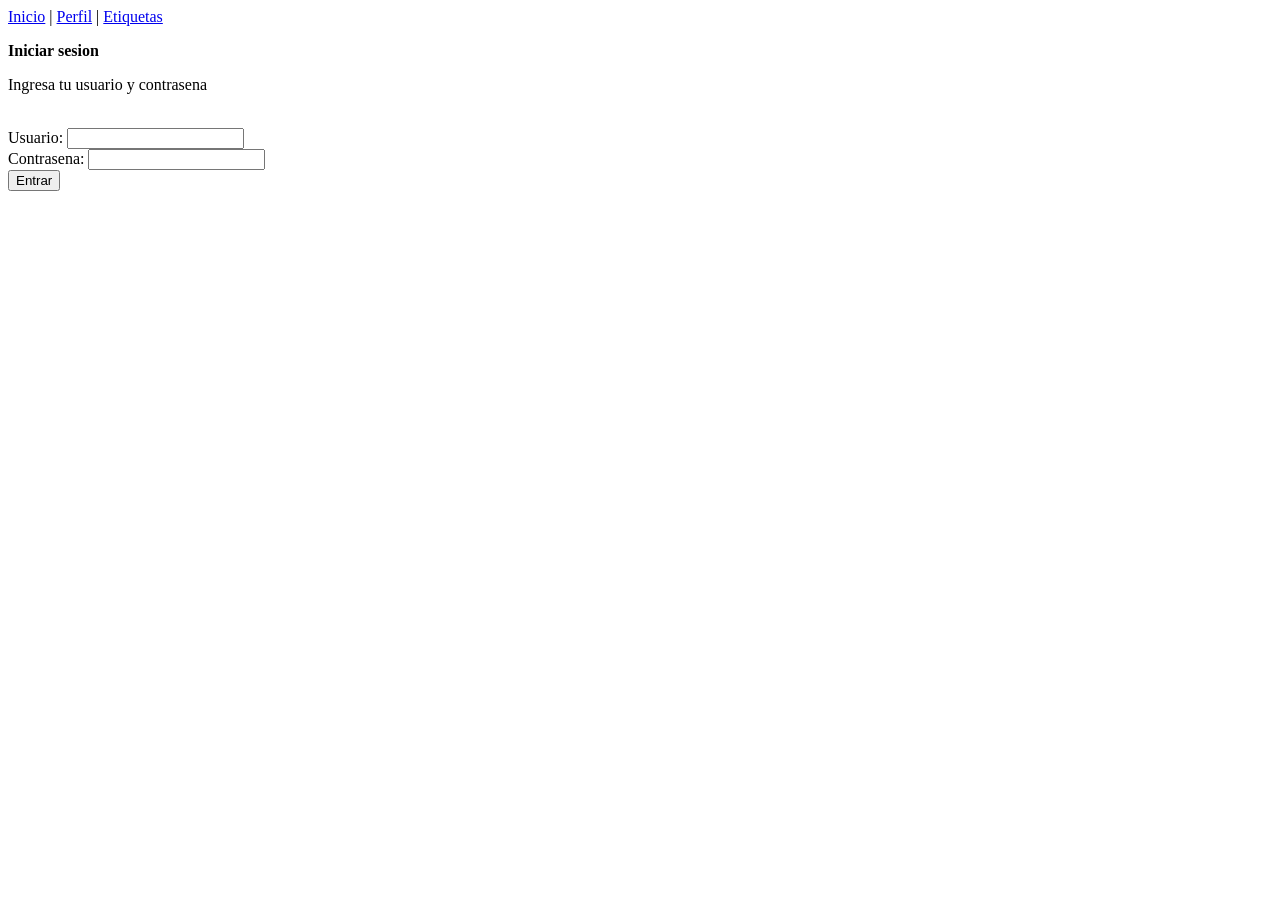
==== index.html @ 35033fc1 "practica html etiquetas" ====
<!DOCTYPE html>
<html>
<head>
    <meta charset="UTF-8">
    <title>Inicio</title>
</head>
<body>
    <header>
        <nav>
            <a href="index.html">Inicio</a> | 
            <a href="profile.html">Perfil</a> | 
            <a href="tags.html">Etiquetas</a>
        </nav>
    </header>

    <div>
        <p><strong>Iniciar sesion</strong></p>
        <p>Ingresa tu usuario y contrasena</p>
        <br />
        <form>
            <label>Usuario:</label>
            <input type="text" name="usuario">
            <br />
            <label>Contrasena:</label>
            <input type="password" name="contra">
            <br />
            <button type="submit">Entrar</button>
        </form>
    </div>
</body>
</html>
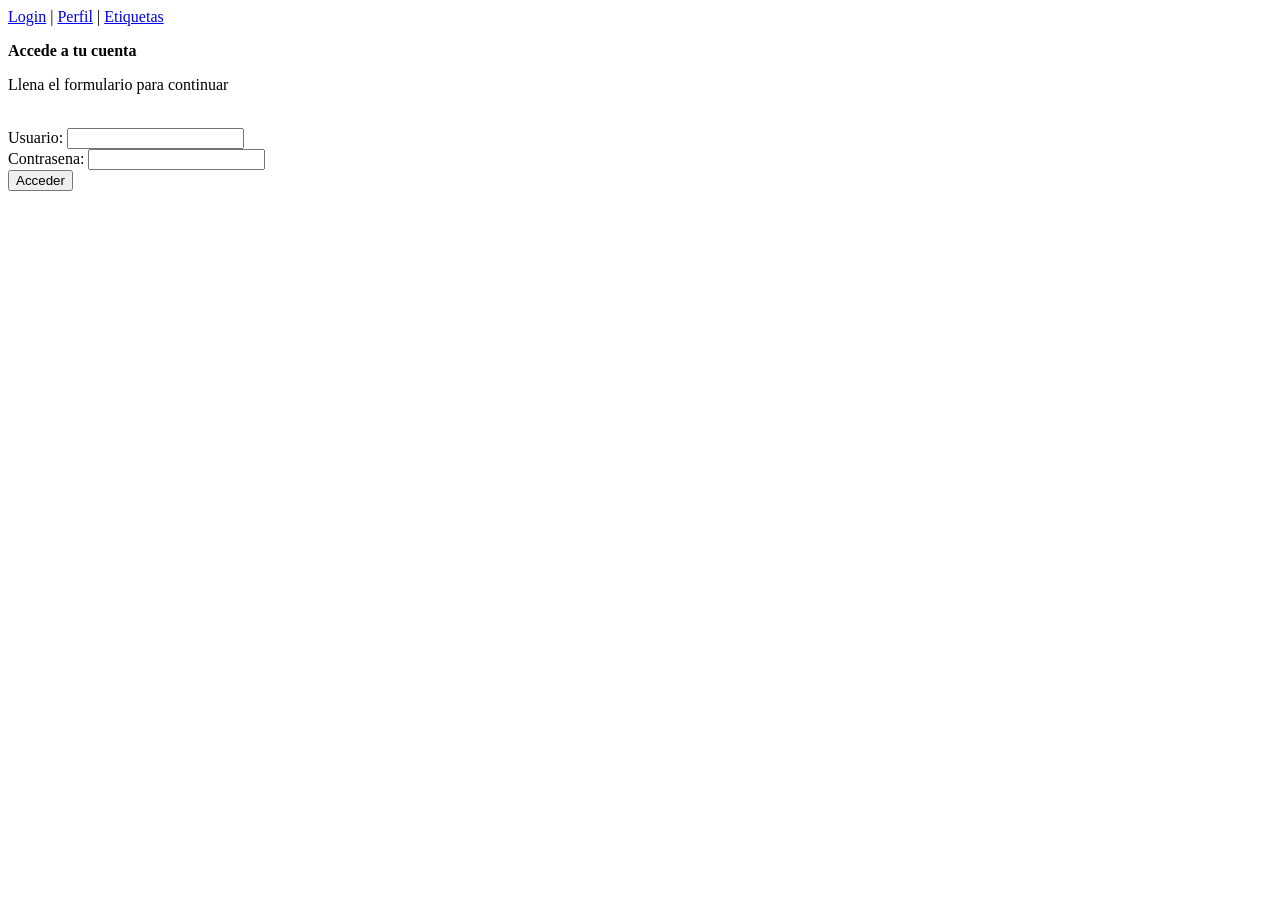
==== commit 3bcec0ef: "ver. final" ====
--- a/index.html
+++ b/index.html
@@ -2,30 +2,30 @@
 <html>
 <head>
     <meta charset="UTF-8">
-    <title>Inicio</title>
+    <title>Iniciar Sesion</title>
 </head>
 <body>
     <header>
         <nav>
-            <a href="index.html">Inicio</a> | 
+            <a href="index.html">Login</a> | 
             <a href="profile.html">Perfil</a> | 
             <a href="tags.html">Etiquetas</a>
         </nav>
     </header>
 
     <div>
-        <p><strong>Iniciar sesion</strong></p>
-        <p>Ingresa tu usuario y contrasena</p>
+        <p><strong>Accede a tu cuenta</strong></p>
+        <p>Llena el formulario para continuar</p>
         <br />
         <form>
             <label>Usuario:</label>
-            <input type="text" name="usuario">
+            <input type="text" name="user">
             <br />
             <label>Contrasena:</label>
-            <input type="password" name="contra">
+            <input type="password" name="pass">
             <br />
-            <button type="submit">Entrar</button>
+            <button type="submit">Acceder</button>
         </form>
     </div>
 </body>
-</html>
+</html>
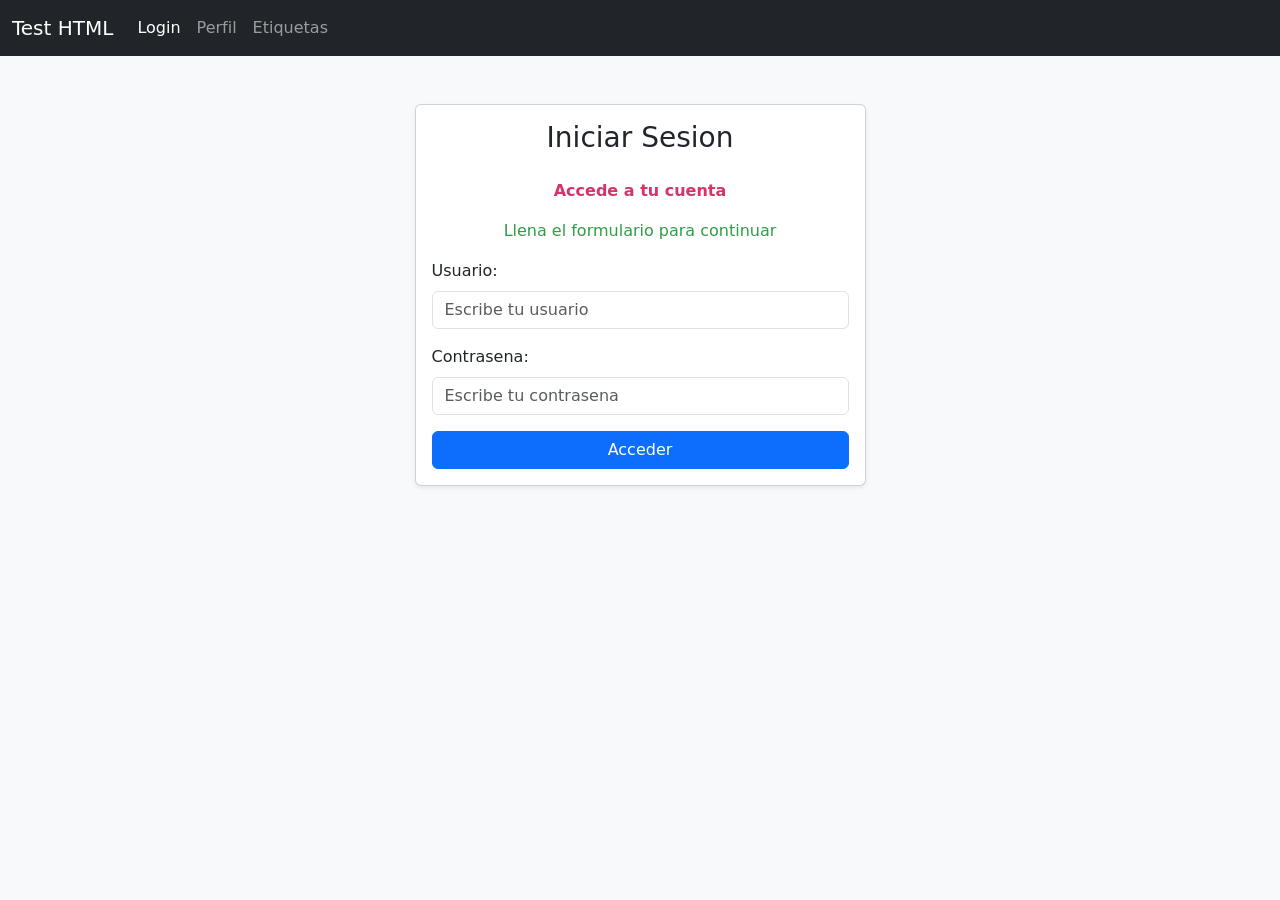
==== commit 10fda513: "agrega css y bootstrap" ====
--- a/index.html
+++ b/index.html
@@ -1,31 +1,62 @@
 <!DOCTYPE html>
-<html>
+<html lang="es">
 <head>
     <meta charset="UTF-8">
+    <meta name="viewport" content="width=device-width, initial-scale=1.0">
     <title>Iniciar Sesion</title>
+    <link rel="stylesheet" href="style.css">
+    <link href="https://cdn.jsdelivr.net/npm/bootstrap@5.3.2/dist/css/bootstrap.min.css" rel="stylesheet">
 </head>
-<body>
+<body class="bg-light">
     <header>
-        <nav>
-            <a href="index.html">Login</a> | 
-            <a href="profile.html">Perfil</a> | 
-            <a href="tags.html">Etiquetas</a>
+        <nav class="navbar navbar-expand-lg navbar-dark bg-dark">
+            <div class="container-fluid">
+                <a class="navbar-brand" href="index.html">Test HTML</a>
+                <button class="navbar-toggler" type="button" data-bs-toggle="collapse" data-bs-target="#menuNavegacion">
+                    <span class="navbar-toggler-icon"></span>
+                </button>
+                <div class="collapse navbar-collapse" id="menuNavegacion">
+                    <ul class="navbar-nav me-auto mb-2 mb-lg-0">
+                        <li class="nav-item">
+                            <a class="nav-link active" href="index.html">Login</a>
+                        </li>
+                        <li class="nav-item">
+                            <a class="nav-link" href="profile.html">Perfil</a>
+                        </li>
+                        <li class="nav-item">
+                            <a class="nav-link" href="tags.html">Etiquetas</a>
+                        </li>
+                    </ul>
+                </div>
+            </div>
         </nav>
     </header>
 
-    <div>
-        <p><strong>Accede a tu cuenta</strong></p>
-        <p>Llena el formulario para continuar</p>
-        <br />
-        <form>
-            <label>Usuario:</label>
-            <input type="text" name="user">
-            <br />
-            <label>Contrasena:</label>
-            <input type="password" name="pass">
-            <br />
-            <button type="submit">Acceder</button>
-        </form>
+    <div class="container mt-5">
+        <div class="row justify-content-center">
+            <div class="col-md-5">
+                <div class="card shadow-sm">
+                    <div class="card-body">
+                        <h3 class="card-title text-center mb-4">Iniciar Sesion</h3>
+                        <p id="tituloBienvenida" class="text-center">Accede a tu cuenta</p>
+                        <p class="aviso text-center">Llena el formulario para continuar</p>
+                        <form>
+                            <div class="mb-3">
+                                <label class="form-label">Usuario:</label>
+                                <input type="text" class="form-control" name="user" placeholder="Escribe tu usuario">
+                            </div>
+                            <div class="mb-3">
+                                <label class="form-label">Contrasena:</label>
+                                <input type="password" class="form-control" name="pass" placeholder="Escribe tu contrasena">
+                            </div>
+                            <button type="submit" class="btn btn-primary w-100">Acceder</button>
+                        </form>
+                    </div>
+                </div>
+            </div>
+        </div>
     </div>
+
+    <script src="https://cdn.jsdelivr.net/npm/bootstrap@5.3.2/dist/js/bootstrap.bundle.min.js"></script>
 </body>
 </html>
--- a/style.css
+++ b/style.css
@@ -0,0 +1,17 @@
+p {
+    color: #3d3d3d;
+}
+
+#tituloBienvenida {
+    color: #d6336c;
+    font-weight: bold;
+}
+
+.aviso {
+    color: #2f9e44;
+}
+
+img {
+    border-radius: 50%;
+    object-fit: cover;
+}
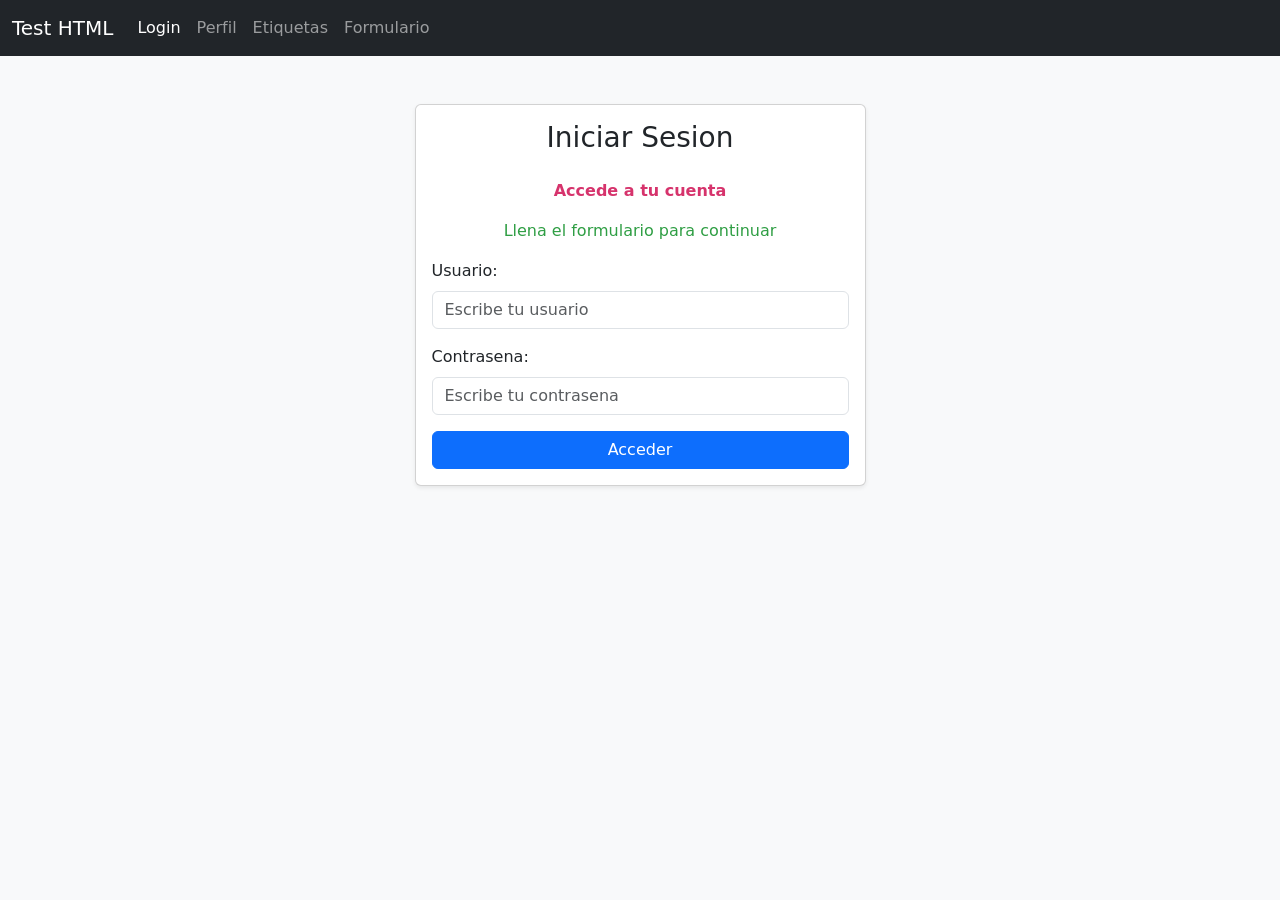
==== commit 56e898fb: "ejercicio javascript" ====
--- a/index.html
+++ b/index.html
@@ -26,6 +26,9 @@
                         <li class="nav-item">
                             <a class="nav-link" href="tags.html">Etiquetas</a>
                         </li>
+                        <li class="nav-item">
+                            <a class="nav-link" href="formulario.html">Formulario</a>
+                        </li>
                     </ul>
                 </div>
             </div>
@@ -40,15 +43,16 @@
                         <h3 class="card-title text-center mb-4">Iniciar Sesion</h3>
                         <p id="tituloBienvenida" class="text-center">Accede a tu cuenta</p>
                         <p class="aviso text-center">Llena el formulario para continuar</p>
-                        <form>
+                        <form id="formLogin">
                             <div class="mb-3">
                                 <label class="form-label">Usuario:</label>
-                                <input type="text" class="form-control" name="user" placeholder="Escribe tu usuario">
+                                <input type="text" class="form-control" id="inputUsuario" name="user" placeholder="Escribe tu usuario">
                             </div>
                             <div class="mb-3">
                                 <label class="form-label">Contrasena:</label>
-                                <input type="password" class="form-control" name="pass" placeholder="Escribe tu contrasena">
+                                <input type="password" class="form-control" id="inputContrasena" name="pass" placeholder="Escribe tu contrasena">
                             </div>
+                            <p id="mensajeError" class="text-danger text-center mb-3 d-none">Usuario o contrasena incorrectos.</p>
                             <button type="submit" class="btn btn-primary w-100">Acceder</button>
                         </form>
                     </div>
@@ -58,5 +62,6 @@
     </div>
 
     <script src="https://cdn.jsdelivr.net/npm/bootstrap@5.3.2/dist/js/bootstrap.bundle.min.js"></script>
+    <script src="script.js"></script>
 </body>
 </html>
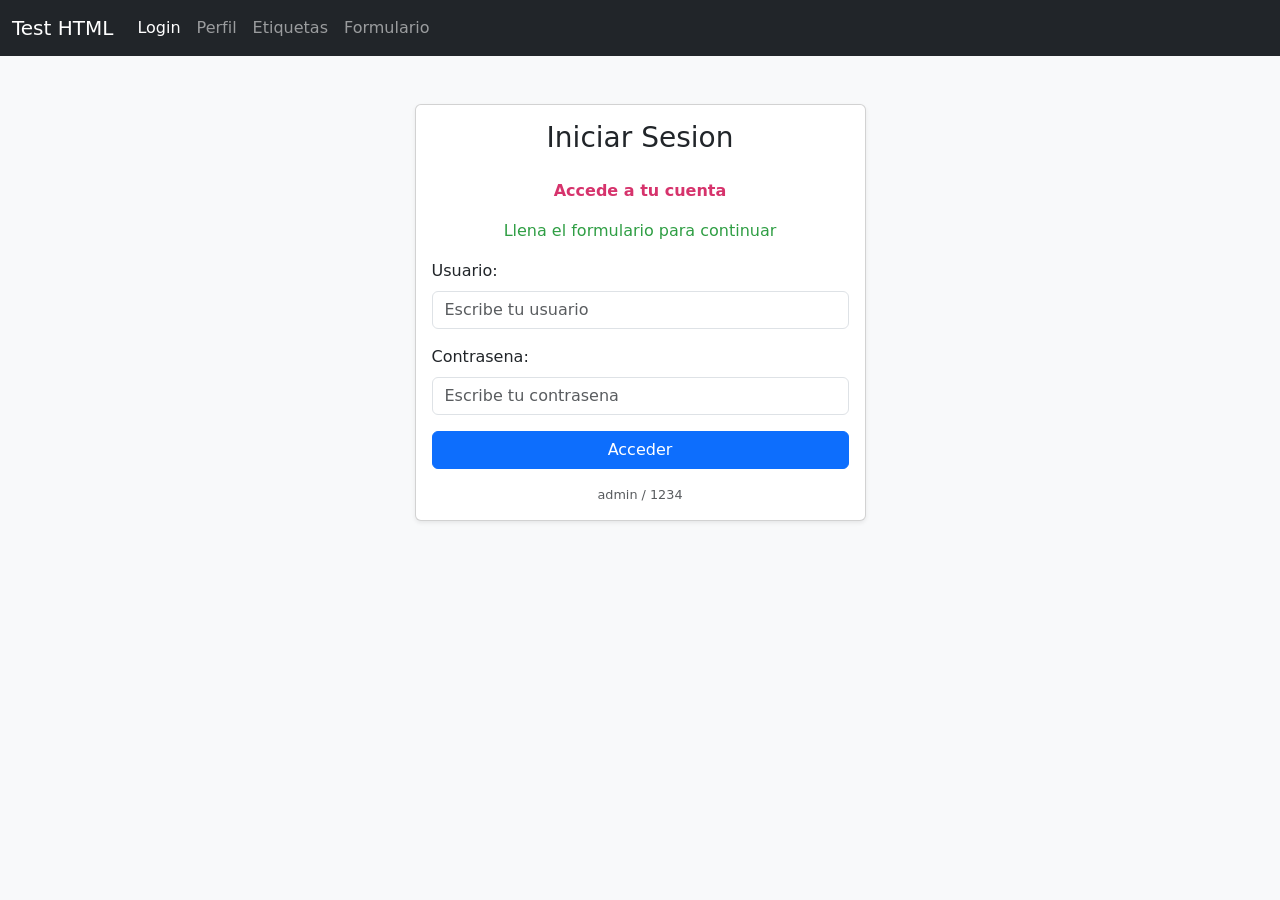
==== commit a3aff5fb: "cambios pequenos" ====
--- a/index.html
+++ b/index.html
@@ -55,6 +55,7 @@
                             <p id="mensajeError" class="text-danger text-center mb-3 d-none">Usuario o contrasena incorrectos.</p>
                             <button type="submit" class="btn btn-primary w-100">Acceder</button>
                         </form>
+                        <p class="text-center text-muted mt-3 mb-0" style="font-size: 0.8rem;">admin / 1234</p>
                     </div>
                 </div>
             </div>
